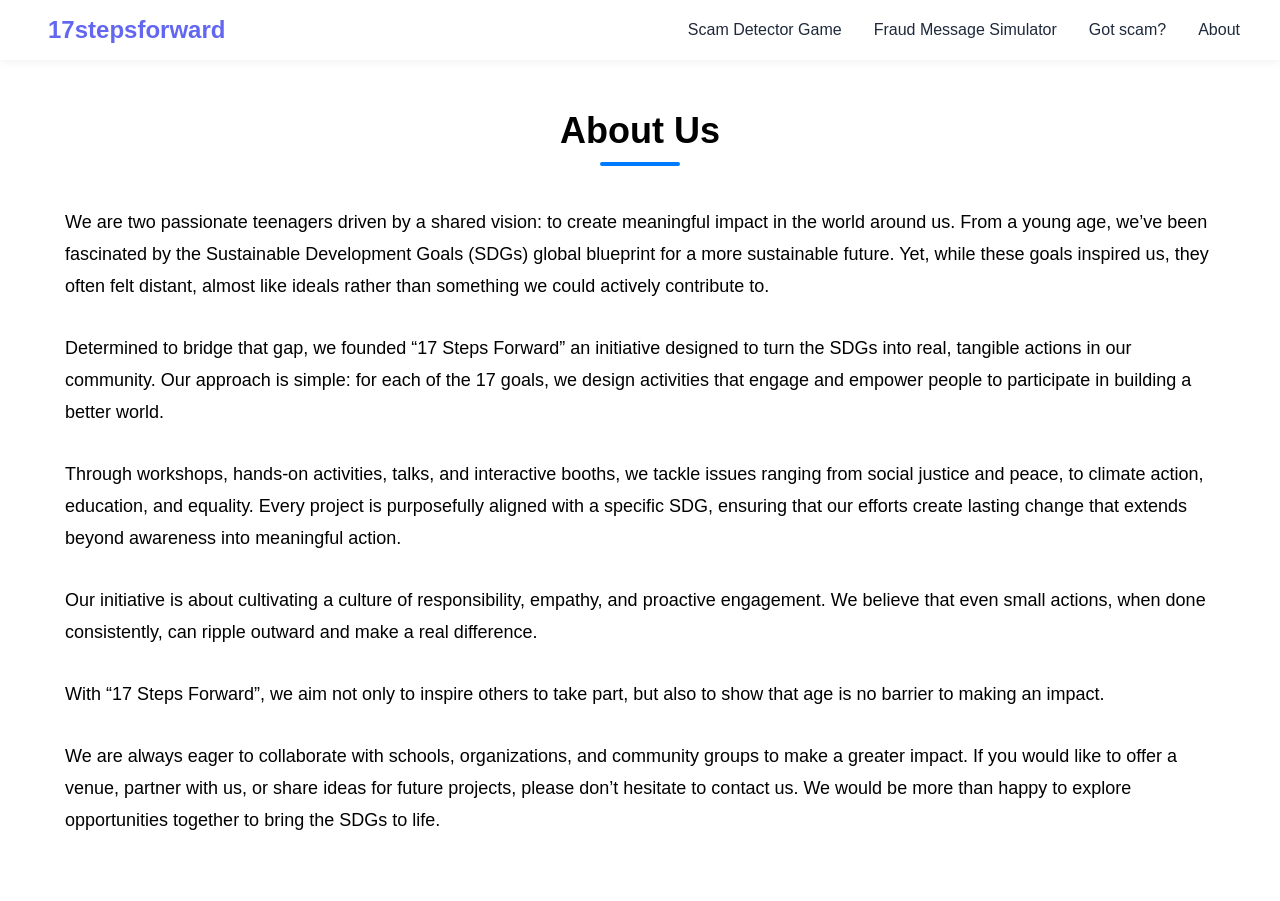
==== about.html @ 70c5d2c0 "working_version" ====
<!DOCTYPE html>
<html lang="en">

<head>
    <meta charset="UTF-8">
    <meta name="viewport" content="width=device-width, initial-scale=1.0">
    <title>Document</title>
    <link rel="stylesheet" href="about.css">
</head>

<body>

    <nav class="navbar">
        <div class="nav-container">
            <div class="logo">
                <i class="fas fa-shield-alt"></i>
                <span>17stepsforward</span>
            </div>
            <ul class="nav-links">
                <li><a href="scamDetector.html">Scam Detector Game</a></li>
                <li><a href="whatsup.html">Fraud Message Simulator</a></li>
                <li><a href="actfast.html">Got scam?</a></li>
                <li><a href="scamDetector.html">About</a></li>
            </ul>
            <div class="hamburger">
                <span></span>
                <span></span>
                <span></span>
            </div>
        </div>
    </nav>

    <section class="hero">
        <h1>About Us</h1>
        <div class="about-content">
            <p>We are two passionate teenagers driven by a shared vision: to create meaningful impact in the world
                around us. From a young age, we’ve been fascinated by the Sustainable Development Goals (SDGs) global
                blueprint for a more sustainable future. Yet, while these goals inspired us, they often felt distant,
                almost like ideals rather than something we could actively contribute to.
            </p>
            <p> Determined to bridge that gap, we founded “17 Steps Forward” an initiative designed to turn the SDGs
                into real, tangible actions in our community. Our approach is simple: for each of the 17 goals, we
                design activities that engage and empower people to participate in building a better world.
            </p>
            <p> Through workshops, hands-on activities, talks, and interactive booths, we tackle issues ranging from
                social justice and peace, to climate action, education, and equality. Every project is purposefully
                aligned with a specific SDG, ensuring that our efforts create lasting change that extends beyond
                awareness into meaningful action.
            </p>
            <p>Our initiative is about cultivating a culture of responsibility, empathy, and proactive engagement. We
                believe that even small actions, when done consistently, can ripple outward and make a real difference.
            </p>
            <p>
                With “17 Steps Forward”, we aim not only to inspire others to take part, but also to show that age is no
                barrier to making an impact.
            </p>
            <p>
                We are always eager to collaborate with schools, organizations, and community groups to make a greater
                impact. If you would like to offer a venue, partner with us, or share ideas for future projects, please
                don’t hesitate to contact us. We would be more than happy to explore opportunities together to bring the
                SDGs to life.
            </p>
        </div>
    </section>
    <script src="about.js"></script>
</body>

</html>
---- about.css ----
*{
        margin:0;
        padding:0;
        font-family: Arial;
    } 
     
     .navbar {
                        background-color: white;
                        box-shadow: 0 2px 10px rgba(0, 0, 0, 0.05);
                        position: sticky;
                        top: 0;
                        z-index: 1000;
                    }

                    .nav-container {
                        max-width: 1200px;
                        margin: 0 auto;
                        padding: 1rem 2rem;
                        display: flex;
                        justify-content: space-between;
                        align-items: center;
                    }

                    .logo {
                        font-size: 1.5rem;
                        font-weight: 700;
                        color: #6366f1;
                        ;
                        display: flex;
                        align-items: center;
                        gap: 0.5rem;
                    }

                    .logo i {
                        font-size: 2rem;
                    }

                    .nav-links {
                        display: flex;
                        list-style: none;
                        gap: 2rem;
                        align-items: center;
                    }

                    .nav-links a {
                        text-decoration: none;
                        color: #1e293b;
                        font-weight: 500;
                        transition: var(--transition);
                    }

                    .nav-links a:hover {
                        color: #6366f1;
                    }

                    .hamburger {
                        display: none;
                        flex-direction: column;
                        cursor: pointer;
                        gap: 6px;
                    }

                    .hamburger span {
                        width: 25px;
                        height: 3px;
                        background-color: #1e293b;
                        border-radius: 2px;
                            transition: var(--transition);
                        }

.hero{
    max-width: 1200px;
    margin: 0 auto;
    padding:50px;
    text-align: center;
    display: flex;
    flex-direction: column;
    align-items: center;
}

.hero h1 {
    font-size: 36px;
}
.hero > h1::after{
        content: "";
    width: 80px;
    height: 4px;
    background-color: rgb(0, 123, 255);
    display: block;
    margin: 10px auto 0px;
    border-radius: 2px;
}

.about-content {
    margin-top: 25px;
}
.about-content p {
    line-height: 2rem;
    font-family: Arial;
    font-size:18px;
    padding:15px;
    text-align:start;
}
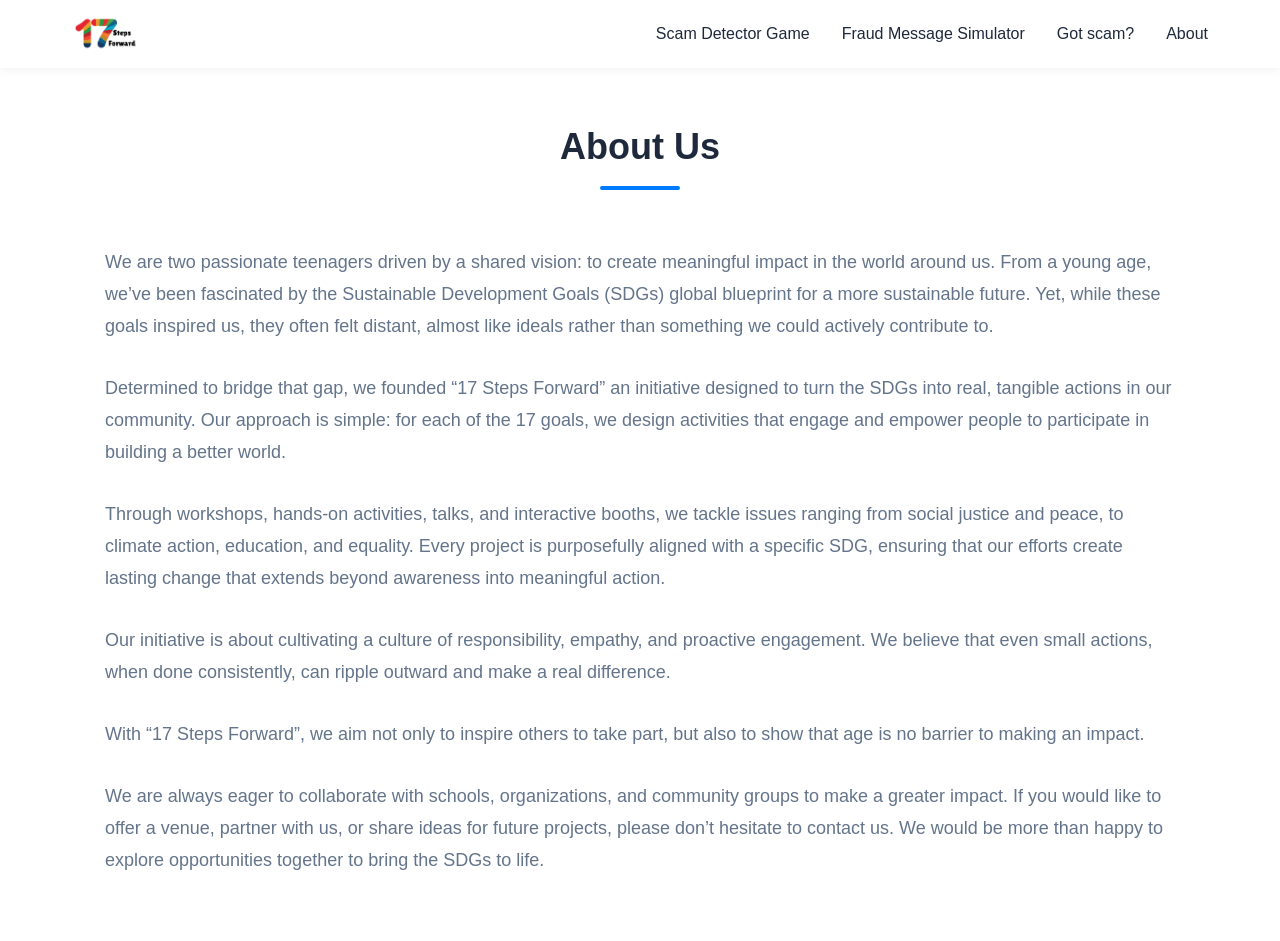
==== commit 77e6f77f: "logo_navbar_fixed" ====
--- a/about.html
+++ b/about.html
@@ -4,8 +4,9 @@
 <head>
     <meta charset="UTF-8">
     <meta name="viewport" content="width=device-width, initial-scale=1.0">
-    <title>Document</title>
+    <title>17stepsforward</title>
     <link rel="stylesheet" href="about.css">
+    <link rel="stylesheet" href="main.css">
 </head>
 
 <body>
@@ -13,8 +14,7 @@
     <nav class="navbar">
         <div class="nav-container">
             <div class="logo">
-                <i class="fas fa-shield-alt"></i>
-                <span>17stepsforward</span>
+                <img src="assets/17sf_logo.png" alt="17stepsforward_logo"/>
             </div>
             <ul class="nav-links">
                 <li><a href="scamDetector.html">Scam Detector Game</a></li>
@@ -65,4 +65,4 @@
     <script src="about.js"></script>
 </body>
 
-</html>+</html>
--- a/about.css
+++ b/about.css
@@ -1,73 +1,3 @@
-    *{
-        margin:0;
-        padding:0;
-        font-family: Arial;
-    } 
-     
-     .navbar {
-                        background-color: white;
-                        box-shadow: 0 2px 10px rgba(0, 0, 0, 0.05);
-                        position: sticky;
-                        top: 0;
-                        z-index: 1000;
-                    }
-
-                    .nav-container {
-                        max-width: 1200px;
-                        margin: 0 auto;
-                        padding: 1rem 2rem;
-                        display: flex;
-                        justify-content: space-between;
-                        align-items: center;
-                    }
-
-                    .logo {
-                        font-size: 1.5rem;
-                        font-weight: 700;
-                        color: #6366f1;
-                        ;
-                        display: flex;
-                        align-items: center;
-                        gap: 0.5rem;
-                    }
-
-                    .logo i {
-                        font-size: 2rem;
-                    }
-
-                    .nav-links {
-                        display: flex;
-                        list-style: none;
-                        gap: 2rem;
-                        align-items: center;
-                    }
-
-                    .nav-links a {
-                        text-decoration: none;
-                        color: #1e293b;
-                        font-weight: 500;
-                        transition: var(--transition);
-                    }
-
-                    .nav-links a:hover {
-                        color: #6366f1;
-                    }
-
-                    .hamburger {
-                        display: none;
-                        flex-direction: column;
-                        cursor: pointer;
-                        gap: 6px;
-                    }
-
-                    .hamburger span {
-                        width: 25px;
-                        height: 3px;
-                        background-color: #1e293b;
-                        border-radius: 2px;
-                            transition: var(--transition);
-                        }
-
 .hero{
     max-width: 1200px;
     margin: 0 auto;
--- a/main.css
+++ b/main.css
@@ -0,0 +1,551 @@
+* {
+    margin: 0;
+    padding: 0;
+    box-sizing: border-box;
+}
+
+:root {
+    --primary: #6366f1;
+    --primary-dark: #4f46e5;
+    --secondary: #8b5cf6;
+    --success: #10b981;
+    --danger: #ef4444;
+    --warning: #f59e0b;
+    --light: #f8fafc;
+    --dark: #1e293b;
+    --gray: #64748b;
+    --border-radius: 12px;
+    --transition: all 0.3s ease;
+}
+
+body {
+    font-family: -apple-system, BlinkMacSystemFont, 'Segoe UI', Roboto, Oxygen, Ubuntu, Cantarell, sans-serif;
+    color: var(--dark);
+    background-color: #fff;
+    line-height: 1.6;
+}
+
+/* Typography */
+h1 {
+    font-size: 3.5rem;
+    font-weight: 800;
+    margin-bottom: 1rem;
+    color: var(--dark);
+}
+
+h2 {
+    font-size: 2.5rem;
+    font-weight: 700;
+    margin-bottom: 3rem;
+    text-align: center;
+    color: var(--dark);
+}
+
+h3 {
+    font-size: 1.5rem;
+    font-weight: 600;
+    margin-bottom: 0.5rem;
+    color: var(--dark);
+}
+
+p {
+    font-size: 1.1rem;
+    color: var(--gray);
+    line-height: 1.8;
+}
+
+/* Buttons */
+.btn {
+    padding: 12px 32px;
+    border: none;
+    border-radius: var(--border-radius);
+    font-size: 1rem;
+    font-weight: 600;
+    cursor: pointer;
+    transition: var(--transition);
+    display: inline-block;
+    text-decoration: none;
+}
+
+.btn-primary {
+    background-color: var(--primary);
+    color: white;
+}
+
+.btn-primary:hover {
+    background-color: var(--primary-dark);
+    transform: translateY(-2px);
+    box-shadow: 0 10px 20px rgba(99, 102, 241, 0.3);
+}
+
+.btn-secondary {
+    background-color: transparent;
+    color: var(--primary);
+    border: 2px solid var(--primary);
+}
+
+.btn-secondary:hover {
+    background-color: var(--primary);
+    color: white;
+}
+
+.btn-large {
+    padding: 16px 48px;
+    font-size: 1.1rem;
+}
+
+.btn-nav {
+    background-color: var(--primary);
+    color: white;
+    padding: 10px 24px;
+}
+
+/* Navigation */
+.navbar {
+    background-color: white;
+    box-shadow: 0 2px 10px rgba(0, 0, 0, 0.05);
+    position: sticky;
+    top: 0;
+    z-index: 1000;
+}
+
+.nav-container {
+    max-width: 1200px;
+    margin: 0 auto;
+    padding: 1rem 2rem;
+    display: flex;
+    justify-content: space-between;
+    align-items: center;
+}
+
+
+.logo {
+    font-size: 1.5rem;
+    font-weight: 700;
+    color: var(--dark);
+    display: flex;
+    align-items: center;
+    gap: 0.5rem;
+}
+
+.logo img {
+    width: 67px;
+}
+
+.nav-links {
+    display: flex;
+    list-style: none;
+    gap: 2rem;
+    align-items: center;
+}
+
+
+@media (max-width: 768px) {
+    .nav-links {
+        display: none;
+    }
+}
+
+.nav-links a {
+    text-decoration: none;
+    color: var(--dark);
+    font-weight: 500;
+    transition: var(--transition);
+}
+
+.nav-links a:hover {
+    color: var(--primary);
+}
+
+.hamburger {
+    display: none;
+    flex-direction: column;
+    cursor: pointer;
+    gap: 6px;
+}
+
+.hamburger span {
+    width: 25px;
+    height: 3px;
+    background-color: var(--dark);
+    border-radius: 2px;
+    transition: var(--transition);
+}
+
+/* Hero Section */
+.hero {
+    min-height: 60%;
+    max-width: 1200px;
+    margin: 0 auto;
+    padding:50px;
+    display: flex;
+}
+
+.hero-content h3{
+    font-size:1.25rem;
+}
+
+.hero-content h2{
+    text-align: unset;
+    margin-top:35px;
+}
+
+.hero-content p {
+    margin-top:20px;
+    font-size: 5.8rem;
+    color: var(--black);
+    font-weight:800;
+    font-family: sans-serif;
+        line-height: 5rem;
+    
+    }
+    
+    .grid {
+        max-width: 1200px;
+        margin: 0 auto;
+        padding: 1rem 2rem;
+        display: grid;
+        grid-template-columns: repeat(auto-fit, minmax(220px, 1fr));
+        gap: 20px;
+    }
+    
+    .card {
+        background: #fff;
+        border-radius: 16px;
+  overflow: hidden;
+  box-shadow: 0 6px 18px rgba(0,0,0,0.08);
+  transition: 0.25s;
+  cursor: pointer;
+  position: relative;
+}
+
+.card:hover {
+  transform: translateY(-6px);
+  box-shadow: 0 12px 28px rgba(0,0,0,0.15);
+}
+
+.card-top {
+  background: #93B7BE;
+  height: 150px;
+  display: flex;
+  align-items: center;
+  justify-content: center;
+  position: relative;
+}
+
+.card-top img {
+  max-height: 120px;
+}
+
+.badge {
+  position: absolute;
+  top: 10px;
+  right: 10px;
+  background: red;
+  color: white;
+  font-size: 12px;
+  padding: 4px 8px;
+  border-radius: 6px;
+}
+
+.card-body {
+  padding: 16px;
+}
+
+.card-body h3 {
+  font-size: 15px;
+  margin-bottom: 6px;
+  color: black;
+}
+
+.card-body p {
+  font-size: 13px;
+  color: #454545;
+}
+
+.arrow {
+  position: absolute;
+  bottom: 12px;
+  right: 12px;
+  width: 28px;
+  height: 28px;
+  border-radius: 50%;
+}
+
+.security-section {
+max-width: 1200px;
+ margin: 0 auto;
+  margin-top: 60px;
+  text-align: center;
+}
+
+.security-section h1 {
+  font-size: 3.3rem;
+  color: #454545;
+  margin-bottom: 10px;
+}
+
+.subtitle {
+  color: black;
+  margin-bottom: 40px;
+  font-size:1.3rem;
+  font-weight: 400;
+}
+
+.security-grid {
+  display: grid;
+  grid-template-columns: repeat(auto-fit, minmax(220px, 1fr));
+  gap: 20px;
+  margin-bottom:100px;
+}
+
+.sec-card {
+  background: #F1FFFA;
+  padding: 20px;
+  border-radius: 16px;
+  box-shadow: 0 6px 18px rgba(0,0,0,0.08);
+  transition: 0.3s;
+
+    display: flex;
+  flex-direction: column;
+  height: 390px;
+}
+
+.sec-card .top {
+    min-height:190px;    
+}
+
+.sec-card .top > h3{
+    font-weight: bold;
+    font-size:medium;
+    color:black;
+}
+.bottom {
+    height:125px;
+}
+
+.sec-card .bottom > p {
+    font-size:0.93rem;
+    font-weight:500;
+    color:#454545;
+}
+.sec-card:hover {
+  transform: translateY(-6px);
+}
+
+.icon {
+  font-size: 40px;
+  margin-bottom: 10px;
+}
+
+.sec-card h3 {
+  font-size: 14px;
+  color: #5b21b6;
+  margin-bottom: 12px;
+}
+
+.line {
+  height: 2px;
+  background: #7c3aed;
+  margin: 10px auto;
+  width: 60%;
+}
+
+.sec-card p {
+  font-size: 13px;
+  color: #555;
+}
+
+/* Footer */
+.footer {
+    background-color: var(--dark);
+    color: white;
+    padding: 3rem 2rem ;
+}
+
+.footer-content {
+    max-width: 1200px;
+    margin: 0 auto;
+    display: grid;
+    grid-template-columns: repeat(auto-fit, minmax(200px, 1fr));
+    gap: 2rem;
+    margin-bottom: 2rem;
+}
+
+.footer-section h4 {
+    margin-bottom: 1rem;
+    color: white;
+}
+
+.footer-section ul {
+    list-style: none;
+}
+
+.footer-section ul li {
+    margin-bottom: 0.5rem;
+}
+
+.footer-section a {
+    color: #cbd5e1;
+    text-decoration: none;
+    transition: var(--transition);
+}
+
+.footer-section a:hover {
+    color: var(--primary);
+}
+
+.social-links {
+    display: flex;
+    gap: 1rem;
+}
+
+.social-links a {
+    width: 40px;
+    height: 40px;
+    display: flex;
+    align-items: center;
+    justify-content: center;
+    background-color: rgba(255, 255, 255, 0.1);
+    border-radius: 50%;
+    font-size: 1.2rem;
+    transition: var(--transition);
+}
+
+.social-links a:hover {
+    background-color: var(--primary);
+    color: white;
+}
+
+.footer-bottom {
+    text-align: center;
+    padding-top: 2rem;
+    border-top: 1px solid rgba(255, 255, 255, 0.1);
+    color: #cbd5e1;
+}
+
+/* Responsive Design */
+@media (max-width: 768px) {
+    h1 {
+        font-size: 2.5rem;
+    }
+
+    h2 {
+        font-size: 2rem;
+    }
+
+    .hamburger {
+        display: flex;
+    }
+
+    .nav-links {
+        position: absolute;
+        top: 60px;
+        left: 0;
+        right: 0;
+        flex-direction: column;
+        background-color: white;
+        padding: 1rem 2rem;
+        gap: 1rem;
+        box-shadow: 0 4px 10px rgba(0, 0, 0, 0.1);
+    }
+
+    .hero {
+        grid-template-columns: 1fr;
+        padding: 2rem 1rem;
+        gap: 2rem;
+    }
+
+    .hero-buttons {
+        flex-direction: column;
+    }
+
+    .btn {
+        width: 100%;
+        text-align: center;
+    }
+
+    .steps {
+        flex-direction: column;
+    }
+
+    .step-arrow {
+        transform: rotate(90deg);
+    }
+
+    .features {
+        padding: 2rem 1rem;
+    }
+
+    .features-grid {
+        grid-template-columns: 1fr;
+    }
+
+    .phone-frame {
+        width: 280px;
+        height: 560px;
+    }
+}
+
+@media (max-width: 480px) {
+    h1 {
+        font-size: 2rem;
+    }
+
+    h2 {
+        font-size: 1.5rem;
+        margin-bottom: 2rem;
+    }
+
+    p {
+        font-size: 1rem;
+    }
+
+    .nav-container {
+        padding: 1rem;
+    }
+
+    .logo {
+        font-size: 1.3rem;
+    }
+
+    .hero {
+        padding: 1.5rem 1rem;
+    }
+
+    .hero-content h1 {
+        margin-bottom: 1rem;
+    }
+
+    .hero-content p {
+        font-size: 1rem;
+        margin-bottom: 1.5rem;
+    }
+
+    .hero-buttons {
+        margin-bottom: 1rem;
+    }
+
+    .phone-frame {
+        width: 250px;
+        height: 500px;
+        padding: 10px;
+    }
+
+    .feature-card {
+        padding: 1.5rem;
+    }
+
+    .stat-item h3 {
+        font-size: 2.5rem;
+    }
+
+    .cta-section {
+        padding: 2rem 1rem;
+    }
+
+    .footer-content {
+        gap: 1rem;
+        margin-bottom: 1rem;
+    }
+}
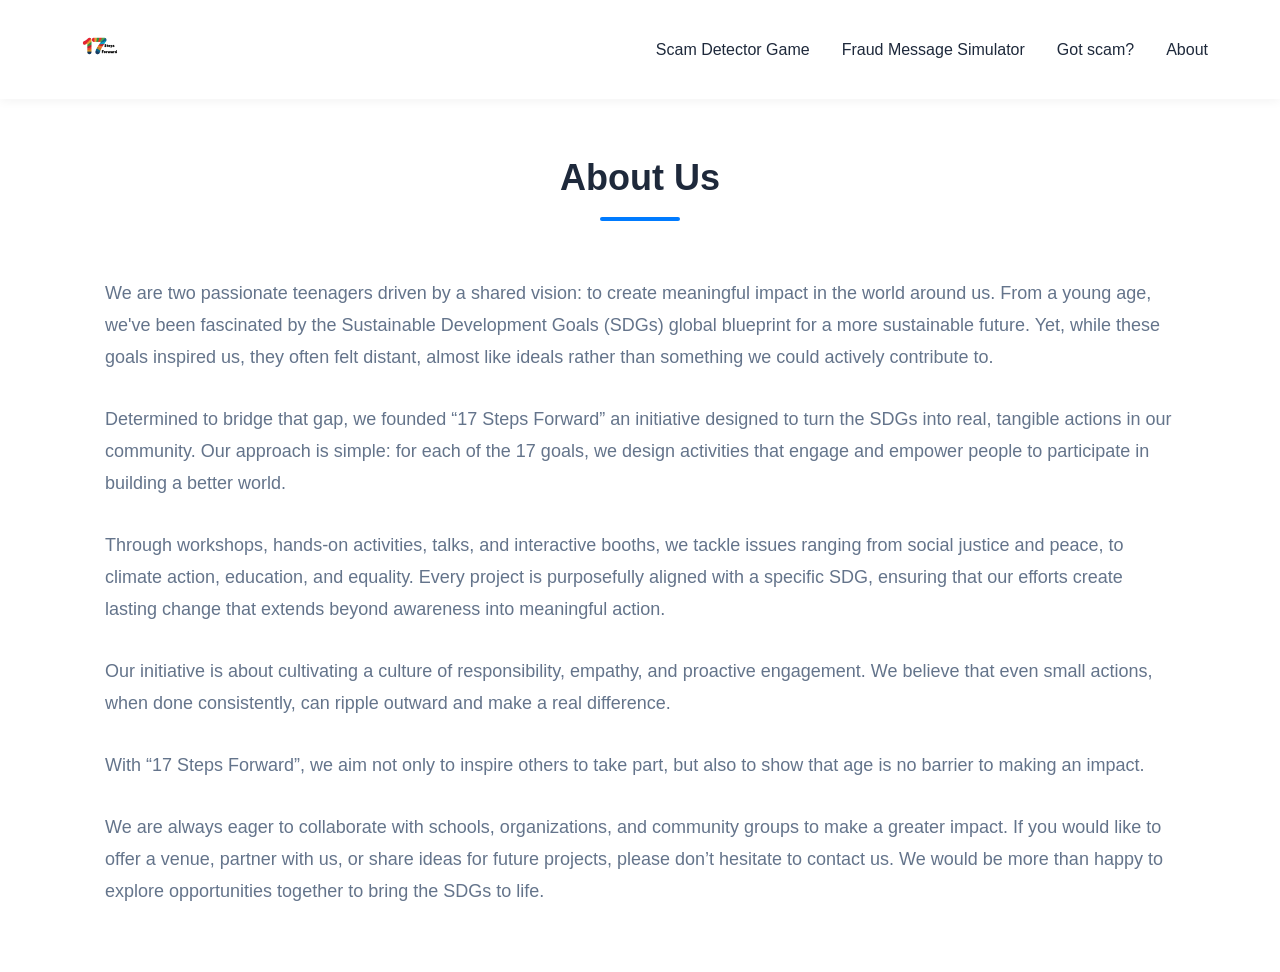
==== commit 0e48907b: "fix_navbar" ====
--- a/about.html
+++ b/about.html
@@ -14,8 +14,9 @@
     <nav class="navbar">
         <div class="nav-container">
             <div class="logo">
-                <img src="assets/17sf_logo.png" alt="17stepsforward_logo"/>
+                <img src="assets/17-removebg-preview.png" alt="17stepsforward_logo"/>
             </div>
+            <div id="sdg-container"></div>
             <ul class="nav-links">
                 <li><a href="scamDetector.html">Scam Detector Game</a></li>
                 <li><a href="whatsup.html">Fraud Message Simulator</a></li>
@@ -34,7 +35,7 @@
         <h1>About Us</h1>
         <div class="about-content">
             <p>We are two passionate teenagers driven by a shared vision: to create meaningful impact in the world
-                around us. From a young age, we’ve been fascinated by the Sustainable Development Goals (SDGs) global
+                around us. From a young age, we've been fascinated by the Sustainable Development Goals (SDGs) global
                 blueprint for a more sustainable future. Yet, while these goals inspired us, they often felt distant,
                 almost like ideals rather than something we could actively contribute to.
             </p>
--- a/main.css
+++ b/main.css
@@ -120,7 +120,7 @@
 
 
 .logo {
-    font-size: 1.5rem;
+    font-size:1.5rem;
     font-weight: 700;
     color: var(--dark);
     display: flex;
@@ -137,13 +137,6 @@
     list-style: none;
     gap: 2rem;
     align-items: center;
-}
-
-
-@media (max-width: 768px) {
-    .nav-links {
-        display: none;
-    }
 }
 
 .nav-links a {
@@ -439,15 +432,7 @@
     }
 
     .nav-links {
-        position: absolute;
-        top: 60px;
-        left: 0;
-        right: 0;
-        flex-direction: column;
-        background-color: white;
-        padding: 1rem 2rem;
-        gap: 1rem;
-        box-shadow: 0 4px 10px rgba(0, 0, 0, 0.1);
+        display: none;
     }
 
     .hero {
@@ -549,3 +534,13 @@
         margin-bottom: 1rem;
     }
 }
+.bg-wipe {
+  position: absolute;
+  top: 0;
+  left: 0;
+  width: 0%;
+  height: 100%;
+  transition: width 0.6s ease;
+  z-index: -1;
+  pointer-events: none;
+}
